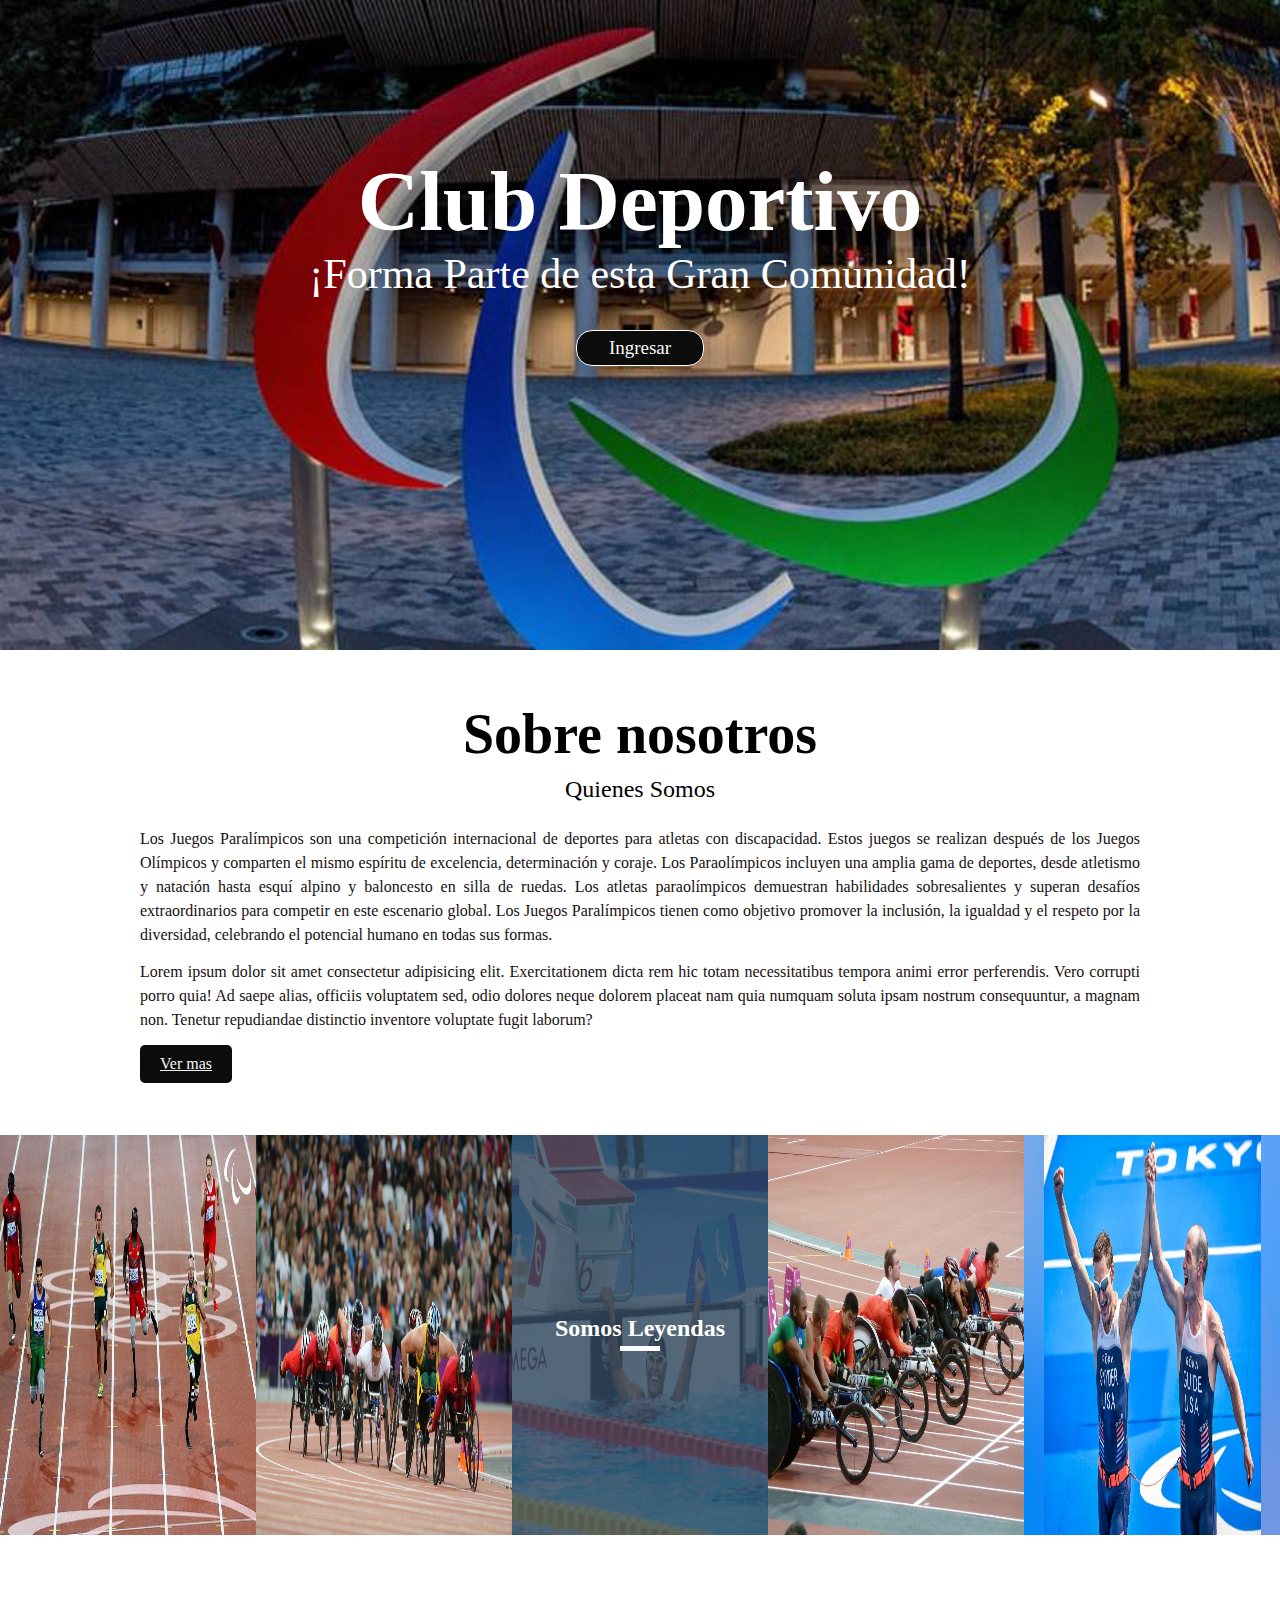
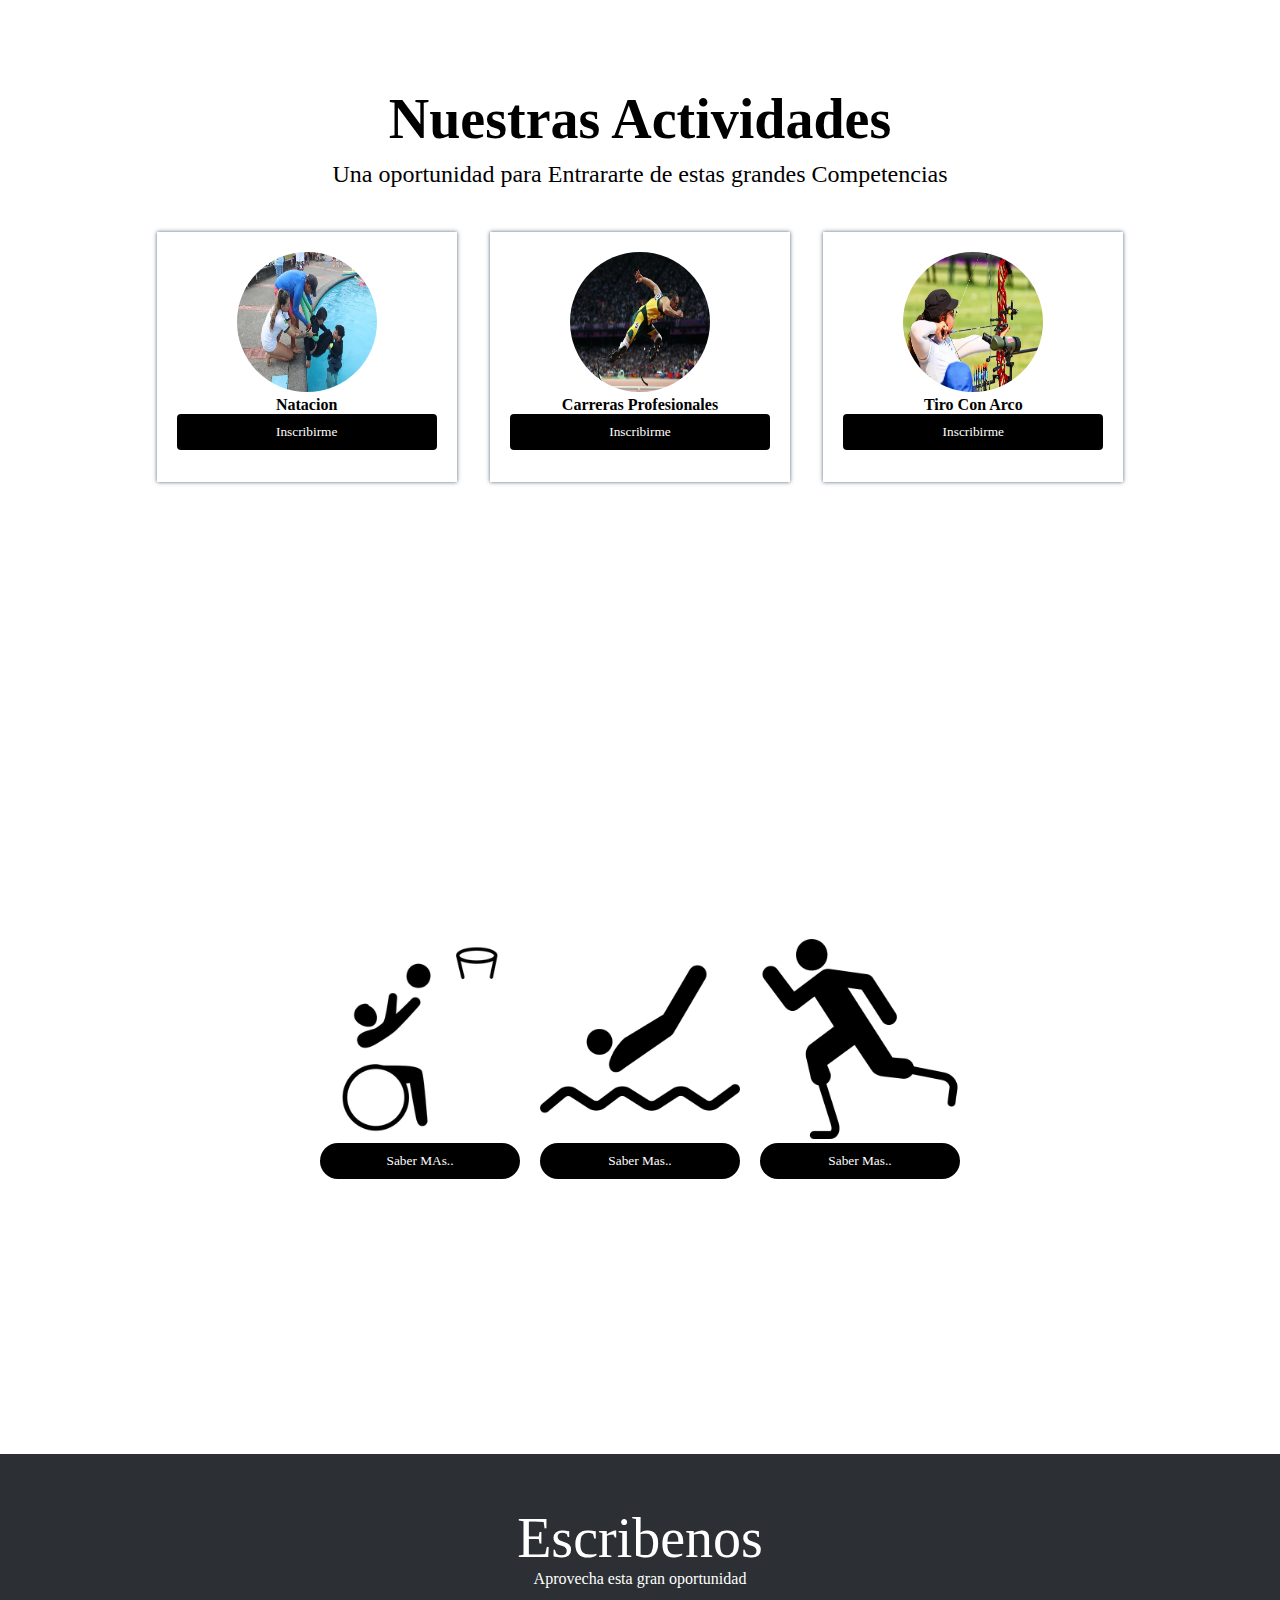
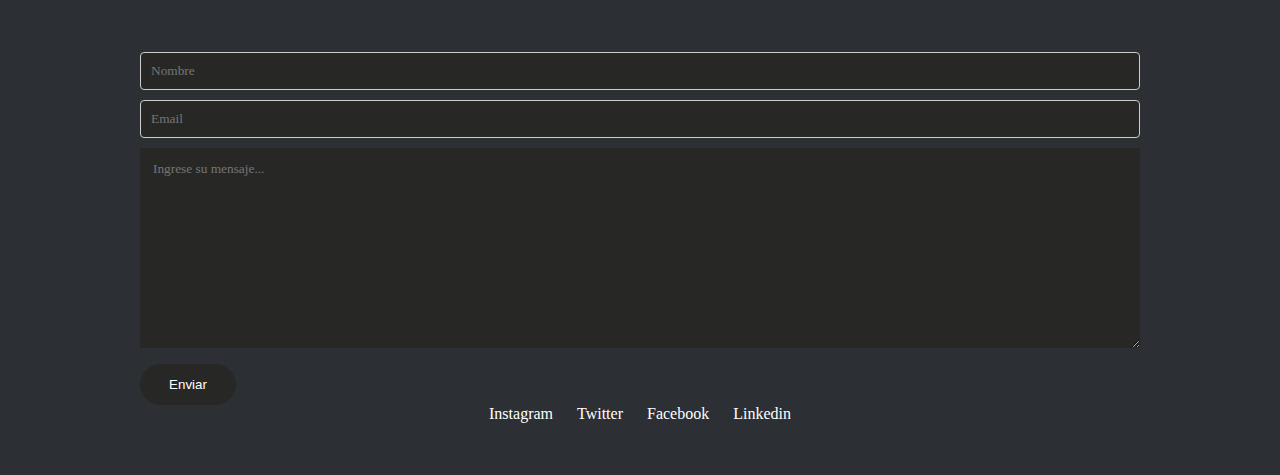
==== index.html @ 521f775d "pagina_final" ====
<!DOCTYPE html>
<html lang="en">

<head>
    <meta charset="UTF-8">
    <meta name="viewport" content="width=device-width, initial-scale=1.0">
    <meta http-equiv="X-UA-Compatible" content="ie=edge">
    <title>Paralimpicos</title>
    <link rel="stylesheet" href="estilos.css">
    
</head>


<body>
    <header>
        <div class="textos">
            <h1 class="titulo">Club Deportivo </h1>
            <h3 class="subtitulo">¡Forma Parte de esta Gran Comunidad!</h3>
            <button class="boton" id="botonRegistro">Ingresar</button>
        </div>
        
        <div class="modal" id="modal">
            <div class="modal-contenido">
                <span class="cerrar" onclick="cerrarModal()">&times;</span>
                <h2>Ingresar</h2>
                <form>
                    <input type="text" placeholder="Nombre">
                    <input type="email" placeholder="Correo electrónico">
                    <input type="password" placeholder="Contraseña">
                    <button type="submit">Enviar</button>
                </form>
            </div>
        </div>
        <div class="sesgoabajo"></div>
    </header>
    <main>
        <section class="acerca-de">
            <div class="contenedor">
                <h2 class="sobre-nosotros">Sobre nosotros</h2>
                <h3 class="slogan">Quienes Somos</h3>
                <p class="parrafo">Los Juegos Paralímpicos son una competición internacional de deportes para atletas con discapacidad. Estos juegos se realizan después de los Juegos Olímpicos y comparten el mismo espíritu de excelencia, determinación y coraje.

                    Los Paraolímpicos incluyen una amplia gama de deportes, desde atletismo y natación hasta esquí alpino y baloncesto en silla de ruedas. Los atletas paraolímpicos demuestran habilidades sobresalientes y superan desafíos extraordinarios para competir en este escenario global.
                    
                    Los Juegos Paralímpicos tienen como objetivo promover la inclusión, la igualdad y el respeto por la diversidad, celebrando el potencial humano en todas sus formas.</p>
                <p class="parrafo">Lorem ipsum dolor sit amet consectetur adipisicing elit. Exercitationem dicta rem hic totam necessitatibus
                    tempora animi error perferendis. Vero corrupti porro quia! Ad saepe alias, officiis voluptatem sed, odio
                    dolores neque dolorem placeat nam quia numquam soluta ipsam nostrum consequuntur, a magnam non. Tenetur
                    repudiandae distinctio inventore voluptate fugit laborum?</p> 
                <a href="#" class="boton2">Ver mas</a>
            </div>
        </section>
        <section class="galeria">
         
            <div class="imagenes none">
                <img src="grupo.png" alt="">
            </div>
            <div class="imagenes">
                <img src="imagen_abajo.png" height="2vh" alt="">
            </div>
            <div class="imagenes">
                <img src="Natacion.png" alt="">
                <div class="encima">
                    <h2>Somos Leyendas</h2>
                    <div></div>
                </div>
            </div>
            <div class="imagenes">
                <img src="carrera.png" alt="">

            </div>
            <div class="imagenes none">
                <img src="ganadores.png" alt="">
            </div>
            <div class="sesgoabajo"></div>
        </section>
        <section class="miembros">
            <div class="contenedor">
                <h2 class="sobre-nosotros">Nuestras Actividades</h2>
                <h3 class="slogan">Una oportunidad para Entrararte de estas grandes Competencias</h3>
                <div class="cards">
                    <div class="card">
                        <img src="./WhatsApp Image 2023-07-06 at 9.28.27 PM.jpeg" alt="">
                        <h4>Natacion</h4>
                        <button type="submit" style="background-color: black;">Inscribirme</button>
                    </div>
                    <div class="card">
                        <img src="corredor.jpg" alt="">
                        <h4>Carreras Profesionales</h4>
                        <button type="submit" style="background-color: black;">Inscribirme</button>
                    </div>
                    <div class="card">
                        <img src="Tiro con Arco.png" alt="">
                        <h4>Tiro Con Arco</h4>
                        <button  type="submit" style="background-color: black;">Inscribirme</button>
                    </div>
                </div>
            </div>
        </section>
        <section class="fondo">
       
            <div class="contenedor">
                <h2 class="titulo-ofertas">Forma Parte de Nosotros </h2>
                <h3 class="subtitulo-ofertas">Crece Profesionalmente Tomando Algunos de Nuestros Cursos</h3>
                <div class="Cursos">
                    <div class="curso">
                        <img src="./basketball.png" style="background-color: white; " alt="" height="200vh">
                        <button  type="submit" style="background-color: black; border-radius: 30px;">Saber MAs..</button>
                    </div>
                    <div class="curso">
                        <img src="./nadar.png" style="background-color: white;" alt="" height="200vh" >
                        <button  type="submit" style="background-color: black; border-radius: 30px;">Saber Mas..</button>
                    </div>
                    <div class="curso">
                        <img src="./correr.png" style="background-color: white;"  alt=""  height="200vh">
                        <button  type="submit"  style="background-color: black; border-radius: 30px;">Saber Mas..</button>
                    </div>
                </div>
              
            </div>
            
        </section>
    </main>
    <footer>
        <div class="contenedor">
            <h2 class="titulo-footer">Escribenos</h2>
            <h3 class="subtitulo-footer">Aprovecha esta gran oportunidad</h3>
            <div class="footer">
                <form action="">
                    <input type="text" name="" id="" placeholder="Nombre">
                    <input type="email" name="" id="" placeholder="Email">
                    <textarea name="" id="" cols="30" rows="10" placeholder="Ingrese su mensaje..."></textarea>
                    <input type="submit" value="Enviar">
                </form>
                <div id="redes-sociales">
                    <a href="https://www.instagram.com/">Instagram</a>
                    <a href="https://twitter.com/?lang=es">Twitter</a>
                    <a href="https://www.facebook.com/?locale=es_LA">Facebook</a>
                    <a href="https://co.linkedin.com/">Linkedin</a>
                </div>
            </div>
        </div>
    </footer>
 <script src="funciones.js"></script>
</body>

</html>
---- estilos.css ----
* {
    margin: 0;
    padding: 0;
    box-sizing: border-box;
}

body {
    font-family: 'open sans';
    font-size: 16px;
    overflow-x: hidden;
}


header {
    width: 100%;
    height: 650px;
    background-image: url(imagen_fondo.png);
    background-attachment: fixed;
    background-position: center;
    background-size: cover;
    position: relative;
    overflow: hidden;
    color: #fff;
    text-align: center;
}

header .textos {
    margin-top: 152px;
}

header .titulo {
    font-size: 85px;
}

header .subtitulo {
    font-size: 42px;
    font-weight: 300;
    margin-bottom: 32px;
}

header .boton {
    display: inline-block;
    padding: 6px;
    width: 128px;
    border: 1px solid #fff;
    color: #f8f7f7;
    font-size: 19px;
    text-align: center;
    text-decoration: none;
    border-radius: 16px;
}



.contenedor {
    width: 90%;
    max-width: 1000px;
    margin: auto;
    overflow: hidden;
    padding: 52px 0;
}

.sobre-nosotros {
    text-align: center;
    font-size: 56px;
    margin-bottom: 10px;
    font-weight: 600;
}

.slogan {
    font-size: 24px;
    font-weight: 300;
    text-align: center;
    margin-bottom: 24px;
}

.parrafo {
    margin-bottom: 13px;
    font-weight: 300;
    text-align: justify;
    line-height: 24px;
    color: rgb(24, 16, 16);
}

.acerca-de .boton {
    display: inline-block;
    padding: 6px;
    width: 128px;
    font-weight: 300;
    border: 1px solid rgba(24, 16, 16, .7);
    color: rgb(24, 16, 16);
    font-size: 16px;
    text-align: center;
    text-decoration: none;
    border-radius: 16px;
    margin-top: 24px;
}
.boton {
    background-color: #0c0c0c; 
    color: rgb(247, 244, 244); 
    padding: 10px 20px; 
    border: none; 
    border-radius: 5px; 
    cursor: pointer; 
}
button{
    background-color: #0c0c0c; 
    color: rgb(247, 244, 244); 
    padding: 10px 20px; 
    border: none; 
    border-radius: 5px; 
    cursor: pointer; 
    font-family: 'Times New Roman', Times, serif;
    
}
.boton:hover {
    background-color: #ffffff; 
}

.galeria {
    width: 100%;
    height: 500px;
    position: relative;
    display: flex;

 
}

.imagenes {
    width: 20%;
    height: 400px;
    position: relative;
}

.imagenes img {
    width: 100%;
    height: 100%;
   
}

.encima {
    position: absolute;
    top: 0;
    left: 0;
    width: 100%;
    height: 100%;
    background: rgba(52, 73, 94, 0.815);
}

.encima h2 {
    position: relative;
    top: 45%;
    text-align: center;
    color: #fff;
}

.encima div {
    position: relative;
    display: block;
    top: 46%;
    width: 40px;
    height: 5px;
    background: #fff;
    margin: auto;
}

.cards {
    width: 100%;
    margin: auto;
    display: flex;
    flex-wrap: wrap;
    justify-content: space-around;
}

.card {
    margin: 20px 0;
    width: 30%;
    height: 250px;
    text-align: center;
    padding: 20px;
    box-shadow: 0px 0px 4px 0 rgba(52, 73, 94, 0.849);
}

.cards img {
    width: 140px;
    height: 140px;
    
    border-radius: 50%;
}
.Cursos {
    display: flex;
    justify-content: center;
   
}

.curso {
    margin: 0 10px;
    border-radius: 30px;
}
.fondo {
    height: 900px;
    position: relative;
    background-image: url(ceremonia.png);
    overflow: hidden;
    background-attachment: fixed;
    background-position: center;
    padding-top: 130px;
}


.titulo-ofertas,
.subtitulo-ofertas {
    color: #ffffff;
    text-align: center;
    font-weight: bold;
}

.titulo-ofertas {
    font-size: 56px;
    margin-top: 48px;
}

.subtitulo-ofertas {
    font-size: 24px;
    font-weight: 300;
    margin-bottom: 64px;
}

.clientes {
    display: flex;
    flex-wrap: wrap;
    margin-bottom: 64px;
    width: 100%;
    justify-content: space-between;
}

.cliente {
    width: 30%;
}

.cliente img {
    width: 100%;
}

/* Footer */

footer {
    background: #2c3034;
    height: auto;
}

.titulo-footer,
.subtitulo-footer {
    color: #fff;
    text-align: center;
    font-weight: 400;
    font-size: 56px;
}

.subtitulo-footer {
    font-size: 16px;
    margin-bottom: 64px;
}

form {
    display: flex;
    width: 100%;
    justify-content: space-between;
    flex-wrap: wrap;
    margin: auto;
}

input[type="text"],
input[type="email"] {
    display: inline-block;
    width: 48%;
    padding: 13px;
    border: none;
    border-radius: 50px;
    color: #fff;
    font-family: 'open sans';
    background: rgba(37, 37, 33, .7);
    margin-bottom: 16px;
    border-top: 5px solid rgba(37, 37, 33, .7);
}

input[type="text"]:focus,
input[type="email"]:focus,
textarea:focus {
    border-top: 5px solid rgba(255, 255, 255, 0.7);
}

textarea {
    display: block;
    width: 100%;
    max-width: 100%;
    min-width: 100%;
    max-height: 200px;
    min-height: 200px;
    background: rgba(37, 37, 33, .7);
    padding: 13px;
    border: none;
    color: #fff;
    font-family: 'open sans';
    margin-bottom: 16px;
}

input[type="submit"] {
    display: inline-block;
    padding: 13px;
    border: none;
    color: #fff;
    background: rgba(37, 37, 33, .7);
    width: 96px;
    border-radius: 50px;
}


@media screen and (max-width:900px) {
    .card {
        width: 48%;
    }
}

@media screen and (max-width:610px) {
    header .textos {
        margin-top: 130px;
    }
    header .titulo {
        font-size: 75px;
    }
    .none {
        display: none
    }
    .imagenes {
        flex-grow: 1;
    }
    .card {
        width: 90%;
    }
    .fondo {
        height: auto;
    }
    .especial {
        display: none;
    }
    .curso {
        width: 90%;
        height: 200px;
        margin-bottom: 50px;
    }
}

@media screen and (max-width:380px) {
    header .textos {
        margin-top: 100px;
    }
    header .titulo {
        font-size: 65px;
    }
    header .subtitulo {
        font-size: 25px;
        margin-bottom: 32px;
    }
    .sobre-nosotros {
        font-size: 46px;
    }
    .slogan {
        font-size: 20px;
    }
    .titulo-ofertas {
        font-size: 46px;
    }
    .subtitulo-ofertas {
        font-size: 20px;
    }
}
#redes-sociales {
    text-align: center;
}

#redes-sociales a {
    display: inline-block;
    margin: 0 10px;
    color: white;
    text-decoration: none;
}

#redes-sociales a:hover {
    text-decoration: underline;
}

.boton2{
    background-color: #0c0c0c; 
    color: rgb(247, 244, 244);
    padding: 10px 20px;
    border: none; 
    border-radius: 5px; 
    display: inline-block;
    text-align: center;
}
.modal {
    display: none;
    position: fixed;
    top: 0;
    left: 0;
    width: 100%;
    height: 100%;
    background-color: rgba(0, 0, 0, 0.5);
    z-index: 1;
    overflow: auto; 
}

.modal-contenido {
    background-color: #fefefe;
    margin: 10% auto;
    padding: 20px;
    border: 1px solid #888;
    width: 80%;
    max-width: 500px; 
    border-radius: 5px; 
    box-shadow: 0 4px 8px rgba(0, 0, 0, 0.1); 
}

.cerrar {
    position: absolute;
    top: 10px;
    right: 10px;
    cursor: pointer;
    font-size: 20px; 
}

.cerrar:hover {
    color: red;
}

input[type="text"],
input[type="email"],
input[type="password"],
button[type="submit"] {
    display: block;
    width: 100%;
    padding: 10px;
    margin-bottom: 10px;
    border: 1px solid #ccc;
    border-radius: 4px;
    box-sizing: border-box;
}

button[type="submit"] {
    background-color: #007bff;
    color: white;
    border: none;
    cursor: pointer;
}

button[type="submit"]:hover {
    background-color: #0056b3;
}
.cursos{
    background-color: white;
}
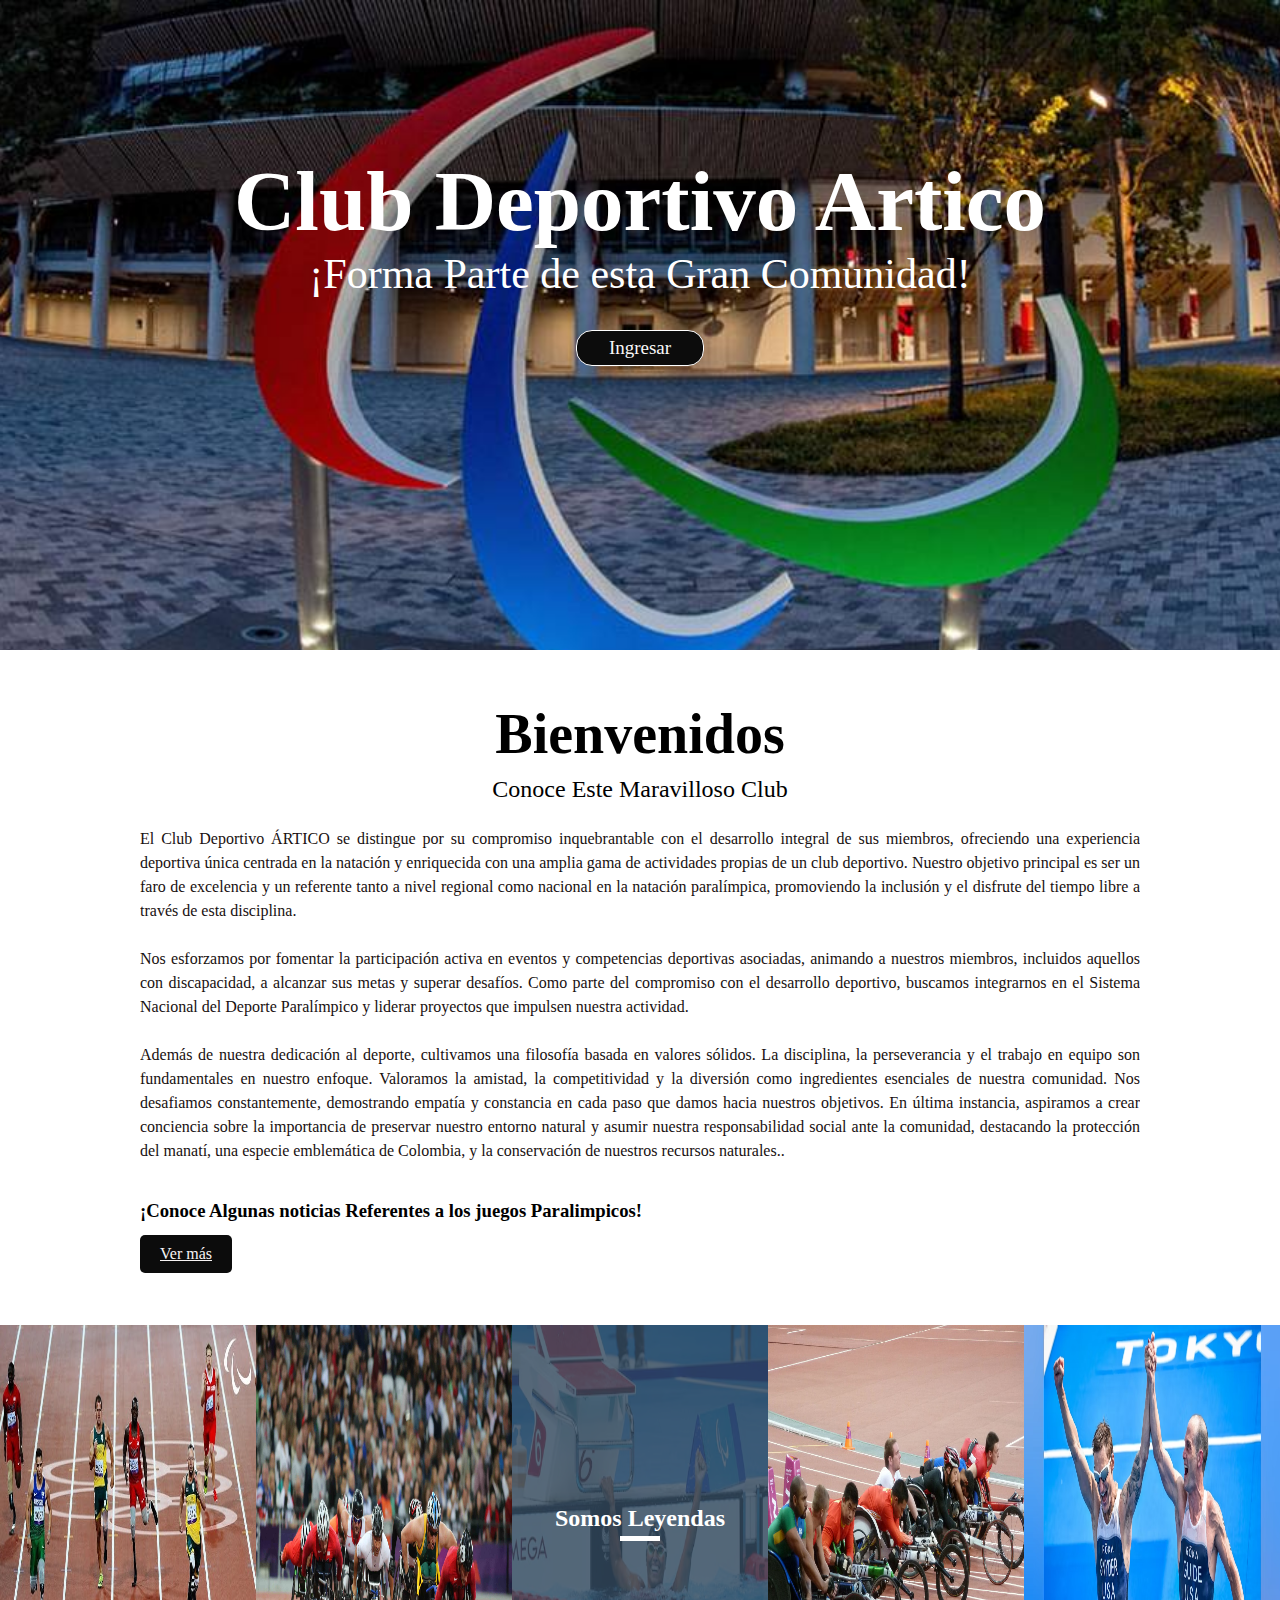
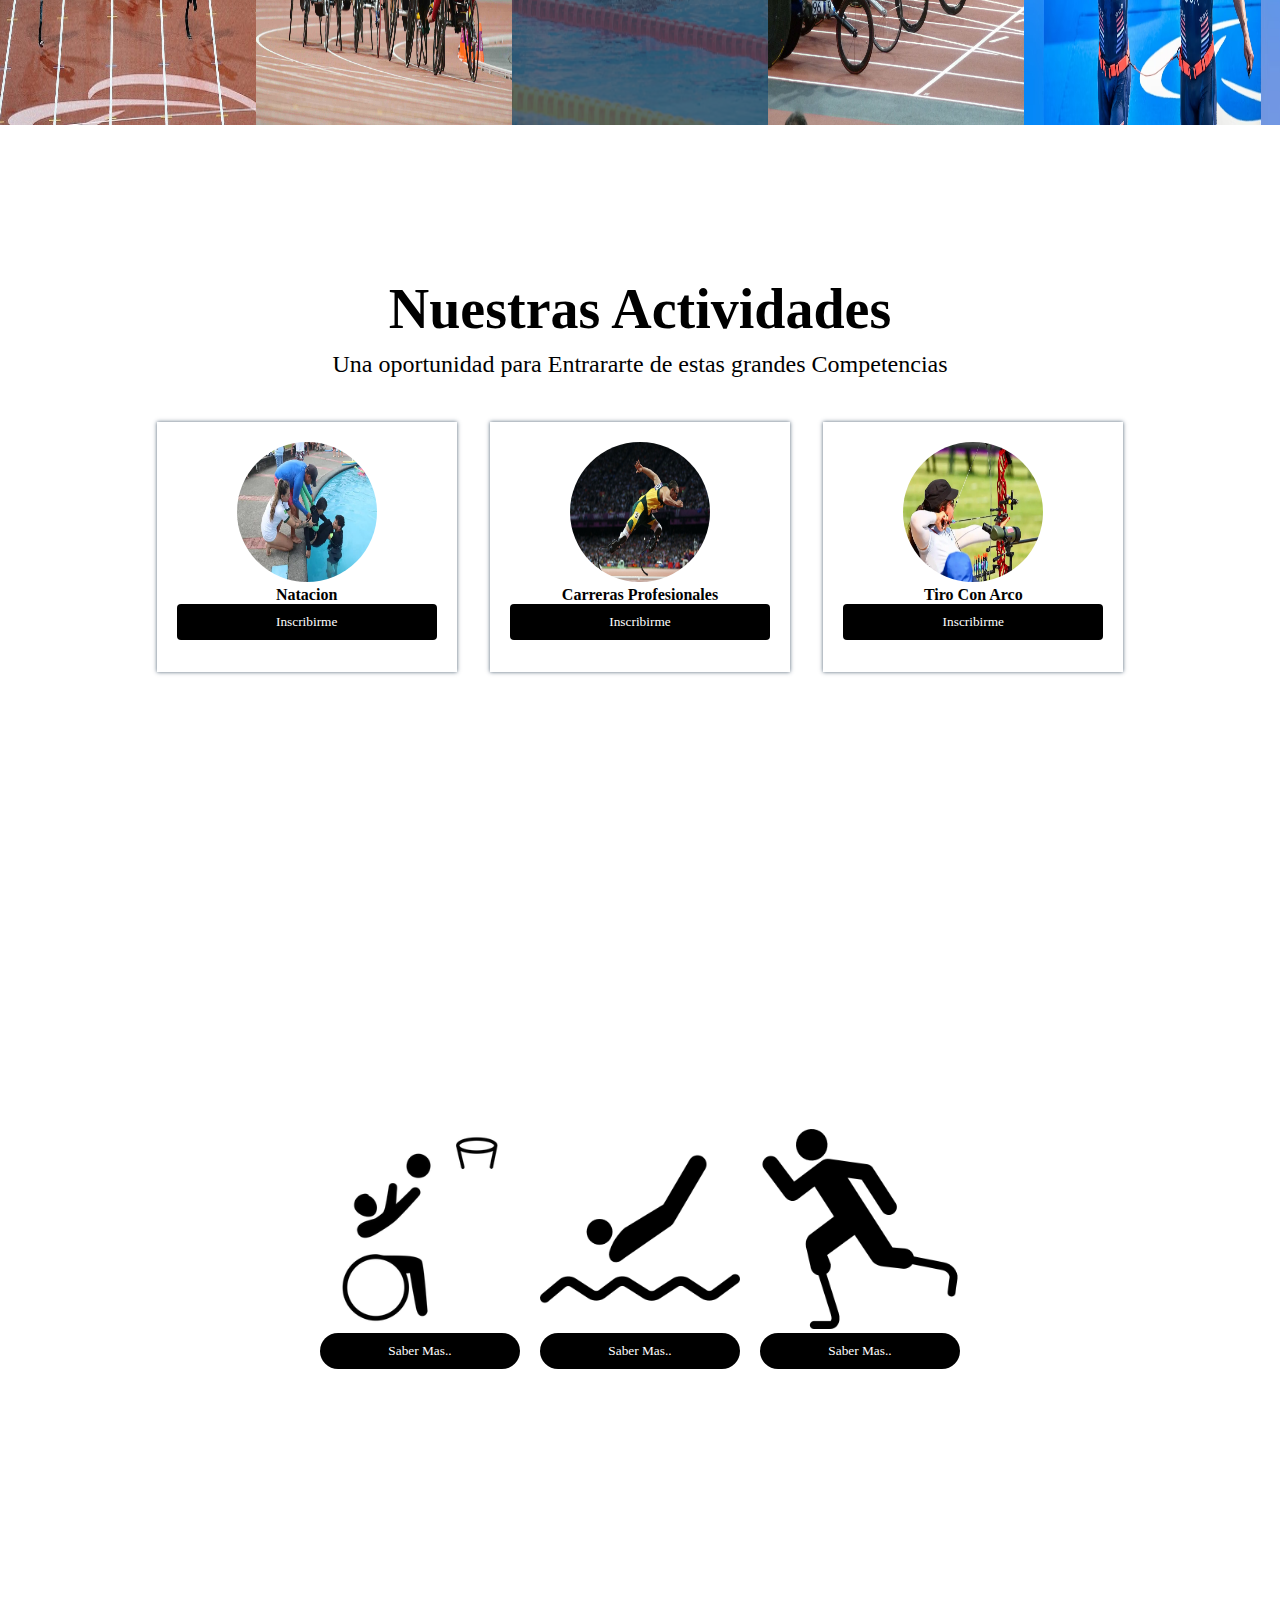
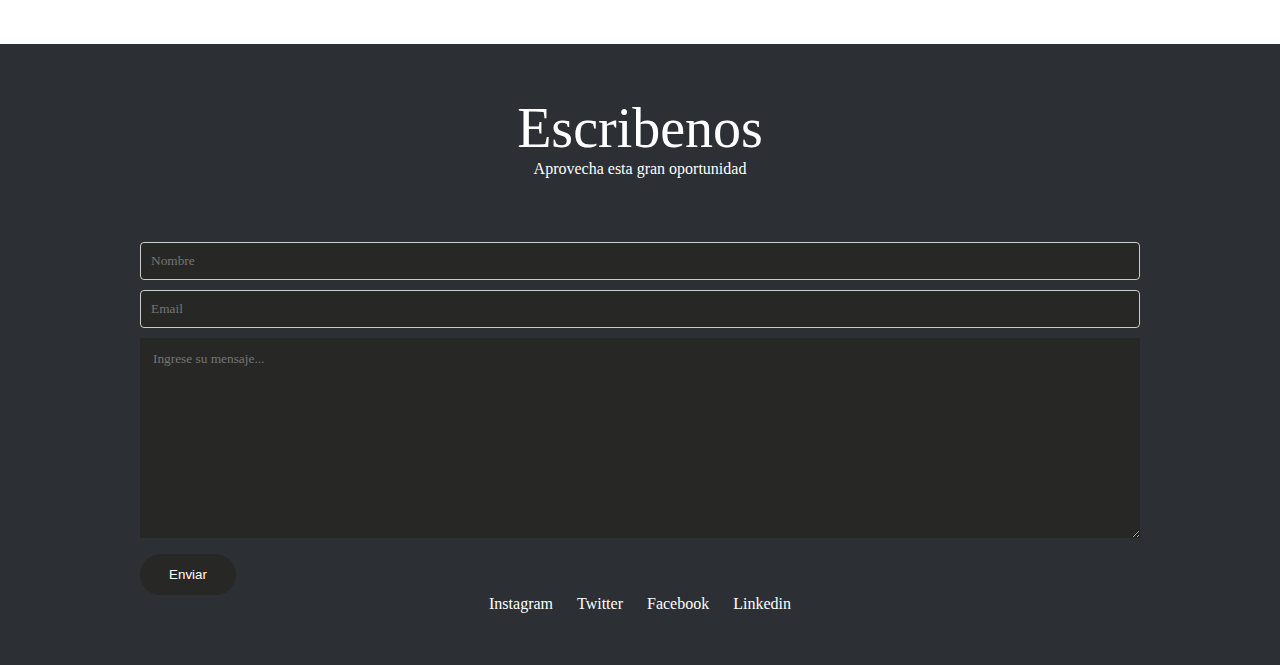
==== commit 64267917: "Ultimos Cambios" ====
--- a/index.html
+++ b/index.html
@@ -5,7 +5,8 @@
     <meta charset="UTF-8">
     <meta name="viewport" content="width=device-width, initial-scale=1.0">
     <meta http-equiv="X-UA-Compatible" content="ie=edge">
-    <title>Paralimpicos</title>
+    <title>Club Deportivo</title>
+
     <link rel="stylesheet" href="estilos.css">
     
 </head>
@@ -14,7 +15,7 @@
 <body>
     <header>
         <div class="textos">
-            <h1 class="titulo">Club Deportivo </h1>
+            <h1 class="titulo">Club Deportivo Artico</h1>
             <h3 class="subtitulo">¡Forma Parte de esta Gran Comunidad!</h3>
             <button class="boton" id="botonRegistro">Ingresar</button>
         </div>
@@ -36,20 +37,54 @@
     <main>
         <section class="acerca-de">
             <div class="contenedor">
-                <h2 class="sobre-nosotros">Sobre nosotros</h2>
-                <h3 class="slogan">Quienes Somos</h3>
-                <p class="parrafo">Los Juegos Paralímpicos son una competición internacional de deportes para atletas con discapacidad. Estos juegos se realizan después de los Juegos Olímpicos y comparten el mismo espíritu de excelencia, determinación y coraje.
-
-                    Los Paraolímpicos incluyen una amplia gama de deportes, desde atletismo y natación hasta esquí alpino y baloncesto en silla de ruedas. Los atletas paraolímpicos demuestran habilidades sobresalientes y superan desafíos extraordinarios para competir en este escenario global.
+                <h2 class="sobre-nosotros">Bienvenidos</h2>
+                <h3 class="slogan">Conoce Este Maravilloso Club</h3>
+                <p class="parrafo">
+                    El Club Deportivo ÁRTICO se distingue por su compromiso inquebrantable con el desarrollo integral de sus miembros, ofreciendo una experiencia deportiva única centrada en la natación y enriquecida con una amplia gama de actividades propias de un club deportivo. Nuestro objetivo principal es ser un faro de excelencia y un referente tanto a nivel regional como nacional en la natación paralímpica, promoviendo la inclusión y el disfrute del tiempo libre a través de esta disciplina. <br> <br>
                     
-                    Los Juegos Paralímpicos tienen como objetivo promover la inclusión, la igualdad y el respeto por la diversidad, celebrando el potencial humano en todas sus formas.</p>
-                <p class="parrafo">Lorem ipsum dolor sit amet consectetur adipisicing elit. Exercitationem dicta rem hic totam necessitatibus
-                    tempora animi error perferendis. Vero corrupti porro quia! Ad saepe alias, officiis voluptatem sed, odio
-                    dolores neque dolorem placeat nam quia numquam soluta ipsam nostrum consequuntur, a magnam non. Tenetur
-                    repudiandae distinctio inventore voluptate fugit laborum?</p> 
-                <a href="#" class="boton2">Ver mas</a>
+                    Nos esforzamos por fomentar la participación activa en eventos y competencias deportivas asociadas, animando a nuestros miembros, incluidos aquellos con discapacidad, a alcanzar sus metas y superar desafíos. Como parte del compromiso con el desarrollo deportivo, buscamos integrarnos en el Sistema Nacional del Deporte Paralímpico y liderar proyectos que impulsen nuestra actividad. <br> <br>
+                    
+                    Además de nuestra dedicación al deporte, cultivamos una filosofía basada en valores sólidos. La disciplina, la perseverancia y el trabajo en equipo son fundamentales en nuestro enfoque. Valoramos la amistad, la competitividad y la diversión como ingredientes esenciales de nuestra comunidad. Nos desafiamos constantemente, demostrando empatía y constancia en cada paso que damos hacia nuestros objetivos. En última instancia, aspiramos a crear conciencia sobre la importancia de preservar nuestro entorno natural y asumir nuestra responsabilidad social ante la comunidad, destacando la protección del manatí, una especie emblemática de Colombia, y la conservación de nuestros recursos naturales.. <br> <br></p>
+                <h3>¡Conoce Algunas noticias Referentes a los juegos Paralimpicos!</h3>
+                <p class="parrafo"> </p>
+                    <a href="#" class="boton2" id="botonNoticias">Ver más</a>
+                
             </div>
         </section>
+        <section class="noticias" id="noticias" style="display: none; border-radius: 20px;">
+            <!-- Aquí se mostrarán las noticias -->
+            <div class="noticia" >
+                <img src="Noticia1.png" alt="Noticia 1" style="height: 20vh; ">
+                <div class="texto-noticia">
+                    <h4>Sueños en Equipo realiza juegos de exhibición paralímpicos por la inclusión</h4>
+                    <p>SEE es un club escolar fundado por Donald Pimentel Betances, Rafael Blanco Assily y Christian García Rojas, cuyo objetivo es apoyar a los jóvenes atletas que necesitan una mano amiga para poder alcanzar sus sueños, a través del deporte como herramienta para fomentar la inclusión. 
+
+                        En la actividad que fue llevada a cabo en las instalaciones del Colegio Carlos Morgan (CMS), los miembros de Sueños en Equipo estuvieron acompañados, en esta ocasión, de sus aliados CRESO y COPADOM, a quienes agradecen su apoyo en promover la inclusión, respaldando a los jóvenes atletas en la implementación de programas deportivos inclusivos y en la creación de conciencia sobre los retos que enfrentan las personas con discapacidad.</p>
+                </div>
+            </div>
+            <div class="noticia"  >
+                <img src="noticia2.png" alt="Noticia 2"style="height: 20vh;"  >
+                <div class="texto-noticia">
+                    <h4>Deportistas colombianos paralímpicos hacen historia en la Serie Mundial de Singapur
+                    </h4>
+                    <p>Los deportistas colombianos siguen siendo orgullo para el país y este domingo 1 de mayo varias delegaciones celebraron con podios, medallas y alegría. Por un lado, la Selección Colombia de para natación fue protagonista en la Serie Mundial de Singapur obteniendo 15 metales, entre ellos, ocho dorados, seis bronces y una de plata.
+
+                        Entre los deportistas, se destacó la participación de los multimedallistas, Sara Vanegas, para nadadora, quien logró cinco podios, cuatro oros y un bronce. Igualmente, Carlos Daniel Serrano obtuvo cuadro títulos y Nelson Crispín con cinco bronces.</p>
+                </div>
+            </div>
+            <div class="noticia" >
+                <img src="noticia3.png" alt="Noticia 3"style="height: 20vh;">
+                <div class="texto-noticia">
+                    <h4>Tiro con arco: Colombia, Argentina y Puerto rico obtienen cuotas historicas para paris 2024
+                    </h4>
+                    <p>Colombia, Argentina y Puerto Rico obtuvieron cuotas para los Juegos Olímpicos de París 2024 en el Preolímpico de tiro con arco que acogió Bogotá del 9 al 14 de abril. Un logro que para cada una de estas naciones es histórico.
+
+                        Colombia triunfó por partida doble en casa. Santiago Arcila ganó la medalla de oro en el clasificatorio individual, lo que le aseguraba ya una plaza olímpica al país. Sin embargo, tres días más tarde ganó la prueba por equipos del Campeonato Panamericano junto a Jorge Enríquez y Andrés Hernández. Por tanto, la nación cafetera tendrá una cuota por equipos masculinos.</p>
+                </div>
+            </div>
+        </section>
+       
+    
         <section class="galeria">
          
             <div class="imagenes none">
@@ -105,7 +140,7 @@
                 <div class="Cursos">
                     <div class="curso">
                         <img src="./basketball.png" style="background-color: white; " alt="" height="200vh">
-                        <button  type="submit" style="background-color: black; border-radius: 30px;">Saber MAs..</button>
+                        <button  type="submit" style="background-color: black; border-radius: 30px;">Saber Mas..</button>
                     </div>
                     <div class="curso">
                         <img src="./nadar.png" style="background-color: white;" alt="" height="200vh" >
--- a/estilos.css
+++ b/estilos.css
@@ -206,6 +206,26 @@
     background-position: center;
     padding-top: 130px;
 }
+/* Estilo del contenedor de noticias */
+.noticias {
+    text-align: center; /* Centrar horizontalmente las noticias */
+}
+
+/* Estilo para cada noticia individual */
+.noticia {
+    display: inline-block; /* Mostrar las noticias en línea */
+    width: calc(33.33% - 20px); /* Establecer el ancho de cada noticia */
+    margin-right: 20px; /* Margen derecho para separar las noticias */
+    margin-bottom: 20px; /* Margen inferior para separar las noticias */
+    vertical-align: top; /* Alinear las noticias en la parte superior */
+    box-sizing: border-box; /* Incluir el margen en el cálculo del ancho */
+}
+
+/* Ajuste para el último elemento para evitar desbordamientos */
+.noticia:nth-child(3n) {
+    margin-right: 0; /* Quitar el margen derecho del tercer elemento en cada fila */
+}
+
 
 
 .titulo-ofertas,
